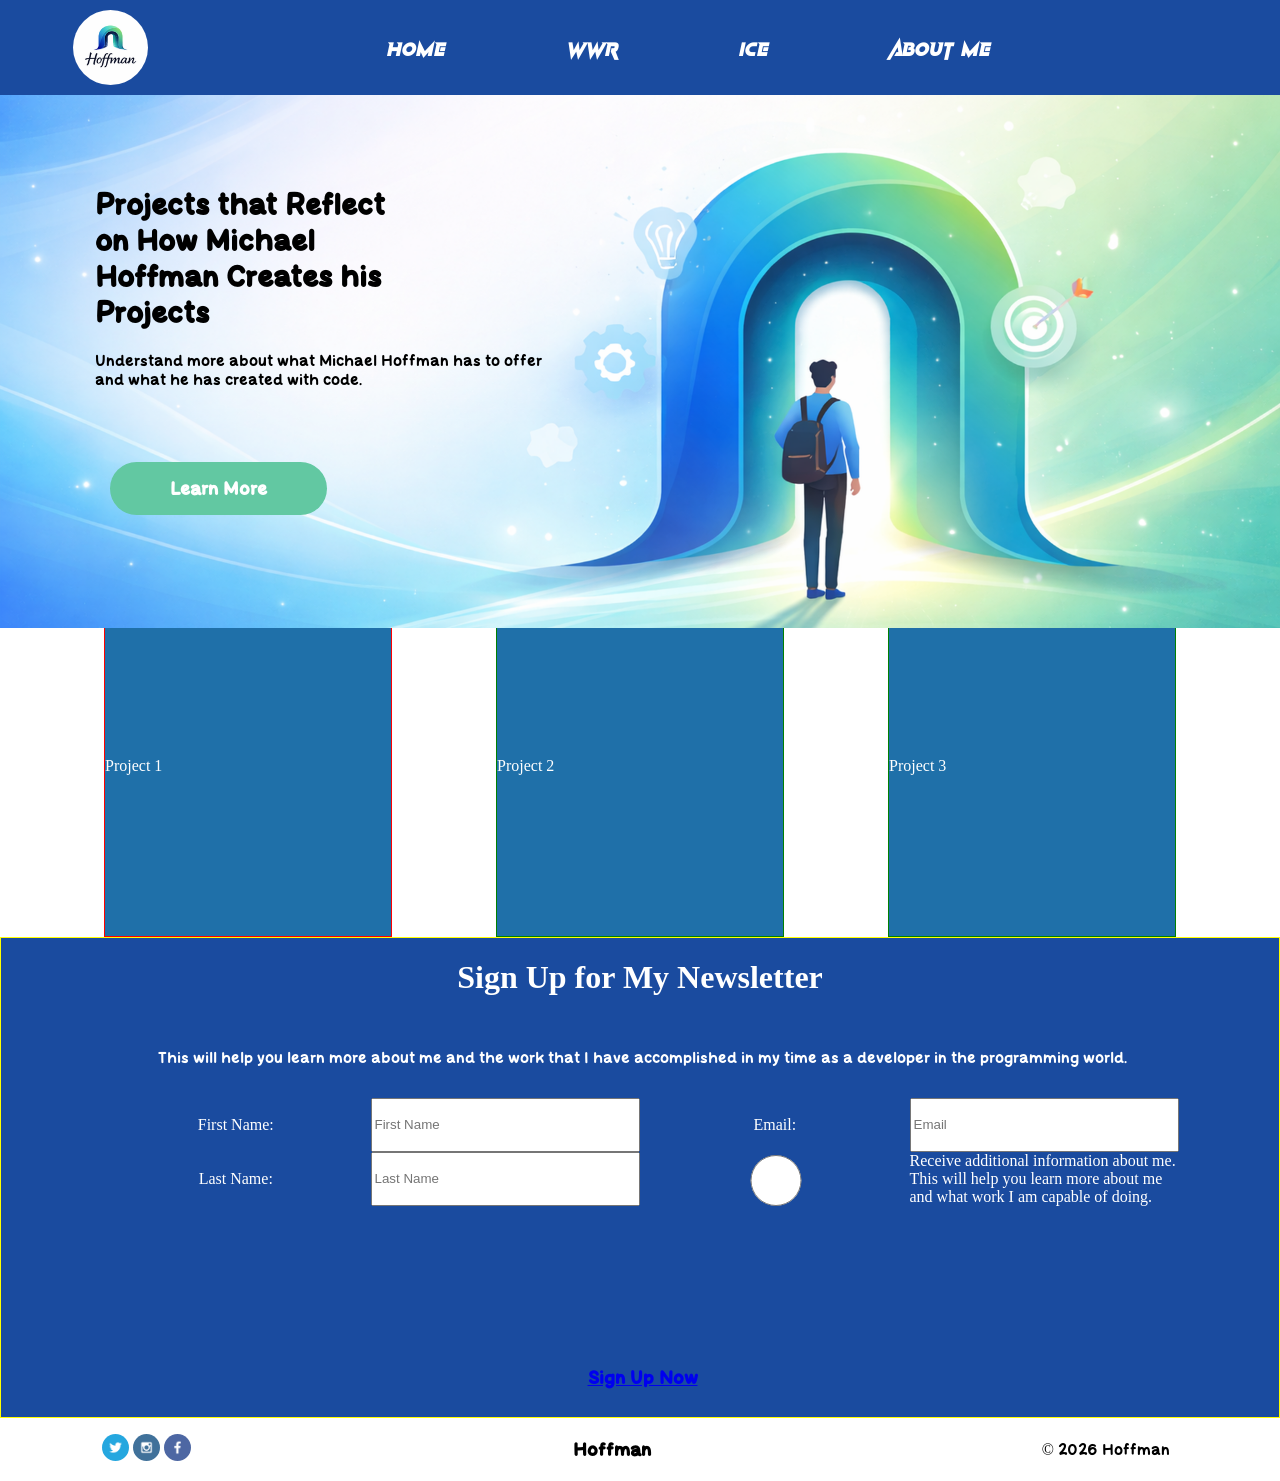
==== index.html @ 30bf38de "Initial commit" ====
<!DOCTYPE html>
<html lang="en">
<head>
    <meta charset="UTF-8">
    <meta name="viewport" content="width=device-width, initial-scale=1.0">
    <title>Portal Page</title>
    <link rel="stylesheet" href="styles/style.css">
</head>
<body>
    <div id="main">
        <header>
            <a id="nav1" href="index.html"><img src="images/hoffman_logo_128x128_filled.png" height="128" width="128" alt="Portal Page Logo"/></a>
            <nav>
                <ul>
                    <li><a href="index.html">Home</a></li>
                    <li><a href="projects/rafting_test.html">WWR</a></li>
                    <li><a href="ice/ice.html">ICE</a></li>
                    <li><a href="about_me.html">About Me</a></li>
                </ul>
            </nav>
        </header>
        <main>
            <div id="hero-box">
                <img class="hero-box-img" src="images/heroimg.png" alt="hero image">
	            <div class="hero-content-text" id="hero-content">
		            <h1>Projects that Reflect on How Michael Hoffman Creates his Projects</h1>
		            <p>Understand more about what Michael Hoffman has to offer and what he has created with code.</p>
		            <h3><a href="about_me.html">Learn More</a></h3>
	            </div>
            </div>
	        <div id="content-box">
		        <div class="c-box c-box1">Project 1</div>
		        <div class="c-box c-box2">Project 2</div>
		        <div class="c-box c-box2">Project 3</div>
	        </div>
            <div id="newsletter">
                <h1>Sign Up for My Newsletter</h1>
                <p>This will help you learn more about me and the work that I have accomplished in my time as a developer in the programming world.</p>
	            <form action="#">
		            <div id="form-grid">
			            <br><br><br>
			            <label for="fname" class="firstNameText">First Name: </label>
			            <input type="text" id="fname" class="firstName" name="fname" placeholder="First Name"><br>

			            <label for="lname" class="lastNameText">Last Name: </label>
			            <input type="text" id="lname" class="lastName" name="lname" placeholder="Last Name"><br>

			            <label for="email" class="emailText">Email: </label>
			            <input type="email" id="email" class="emailBox" name="email" placeholder="Email"><br>

			            <input type="radio" class="infoButton" id="information" name="information">
			            <label for="information" class="infoText">Receive additional information about me. This
				            will help you learn more about me and what
				            work I am capable of doing.</label><br>
		            </div>
<!--		            <input type="submit" value="Sign Up Now">-->
	            </form>
	            <h3><a href="signup.html">Sign Up Now</a></h3>
            </div>
        </main>
        <footer>
            <div id="logos">
                <a href="https://x.com/"><img src="images/twitter.png" alt="twitter link"></a>
                <a href="https://www.instagram.com/"><img src="images/instagram.png" alt="twitter link"></a>
                <a href="https://www.facebook.com/"><img src="images/facebook.png" alt="twitter link"></a>
            </div>
	        <h3>Hoffman</h3>
	        <p>&copy; 2026 Hoffman</p>
        </footer>
    </div>
</body>
</html>
---- styles/style.css ----
@font-face {
    font-family: "Maximum Voltage";
    src: url("../fonts/Maximum_Voltage_Italic.otf");
}

@font-face {
    font-family: "Power Calm";
    src: url("../fonts/Power_Calm.otf");
}

body {
    margin: 0;
    padding: 0;
}

header {
    display: grid;
    background-color: #1A4B9F;
    grid-template-columns: 1.5fr 0.2fr 5fr 2fr;
    /*border: 1px solid red;*/
}

header a {
    display: flex;
    justify-content: center;
    align-items: center;
    margin: 10px 20px;
    /*border: 1px solid cyan;*/
}

header a img {
    border-radius: 100px;
    width: 75px;
    height: 75px;
}

nav {
    display: grid;
    grid-column: 3/4;
    /*border: 1px solid orange;*/
}

nav ul {
    display: flex;
    justify-content: space-evenly;
    align-items: center;
    flex-flow: nowrap row;
    gap: 30px;
    list-style: none;
    width: 100%;
    margin: 15px 30px 15px;
    /*border: 1px solid green;*/
}

nav ul li a {
    display: flex;
    padding: 5px;
    color: white;
    /*background-color: grey;*/
    text-decoration: none;
    font-family: "Maximum Voltage", serif;
    font-size: 20px;
}

nav ul li a:hover {
    font-size: 25px;
}

main {
    /*display: grid;*/
    /*grid-template-rows: 1.5fr 1fr 1fr;*/
}

#hero-box {
    grid-row: 1/2;
    display: grid;
    grid-template-columns: 1fr 1fr;
    /*position: relative;*/
    padding: 0;
    margin-bottom: 0;
    height: 500px;
    /*border: 1px solid red;*/
}

.hero-box-img {
    grid-column: 1/3;
    grid-row: 1/2;
    z-index: 0;
}

.hero-content-text {
    grid-column: 1/2;
    grid-row: 1/2;
    z-index: 1;
}

#hero-box img {
    /*height: 50%;*/
    width: 100%;
}

#hero-content {
    display: grid;
    grid-template-columns: 1fr;
    grid-template-rows: 3fr 2fr 1fr;
    margin: 80px;
    height: 350px;
    /*border: 1px solid green;*/
}

#hero-content h1, p, h3 {
    float: left;
    display: flex;
    align-items: center;
    font-family: "Power Calm", serif;
    margin: 10px;
    padding-left: 5px;
}

#hero-content h1 {
    grid-column: 1 / 2;
    grid-row: 1 / 2;
    padding-right: 150px;
    flex-flow: row;
    font-weight: bold;
    font-size: 30px;
    /*border: 1px solid blue;*/
}

#hero-content p {
    grid-column: 1/2;
    grid-row: 2/3;
    float: left;
    align-items: unset;
    /*border: 1px solid purple;*/
}

#hero-content h3 {
    grid-column: 1/2;
    grid-row: 3/4;
    justify-self: left;
    padding-left: 20px;
    /*border: 1px solid pink;*/
}

#hero-content h3 a {
    color: white;
    background-color: #62C8A2;
    border-radius: 30px;
    text-decoration: none;
    padding: 15px 60px 15px;
}

#content-box {
    grid-row: 2/3;
    display: flex;
    flex-flow: nowrap row;
    justify-content: space-evenly;
    align-items: center;
}

.c-box {
    background-color: #1F70A9;
    color: #ffffff;
    height: 340px;
    width: 286px;
    justify-self: center;
    align-content: center;
    border: 1px solid pink;
}

.c-box1 {
    border: 1px solid red;
}

.c-box2 {
    border: 1px solid green;
}

.c-box3 {
    border: 1px solid blue;
}

#newsletter {
    grid-row: 3/4;
    background-color: #1A4B9F;
    border: 1px solid yellow;
    color: white;
    display: grid;
    grid-template-rows: 1fr 1fr 3fr 1fr;
}

#newsletter h1, p, form, h3 {
    justify-self: center;
}

#newsletter form {

}

#form-grid {
    display: grid;
    grid-template-columns: 1fr 1fr 1fr 1fr;
    grid-template-rows: 1fr 1fr;
    margin: 0 50px 0;
    padding: 0 50px 0;
}

#form-grid label {
    justify-self: center;
    align-self: center;
}

.firstNameText {
    grid-column: 1/2;
    grid-row: 1/2;
}

.firstName {
    grid-column: 2/3;
    grid-row: 1/2;
}

.lastNameText {
    grid-column: 1/2;
    grid-row: 2/3;
}

.lastName {
    grid-column: 2/3;
    grid-row: 2/3;
}

.emailText {
    grid-column: 3/4;
    grid-row: 1/2;
}

.emailBox {
    grid-column: 4/5;
    grid-row: 1/2;
}

.infoButton {
    grid-column: 3/4;
    grid-row: 2/3;
}

.infoText {
    grid-column: 4/5;
    grid-row: 2/3;
}

footer {
    background-color: white;
    display: flex;
    flex-flow: nowrap row;
    justify-content: space-between;
    padding: 10px 100px 10px;
}

#logos {
    display: flex;
    flex-flow: nowrap row;
    justify-content: space-evenly;
    align-items: center;
}

#logos img {
    /*justify-self: center;*/
    /*align-content: center;*/
    border-radius: 50px;
    height: 27px;
    width: 27px;
    margin-left: 2px;
    margin-right: 2px;
}
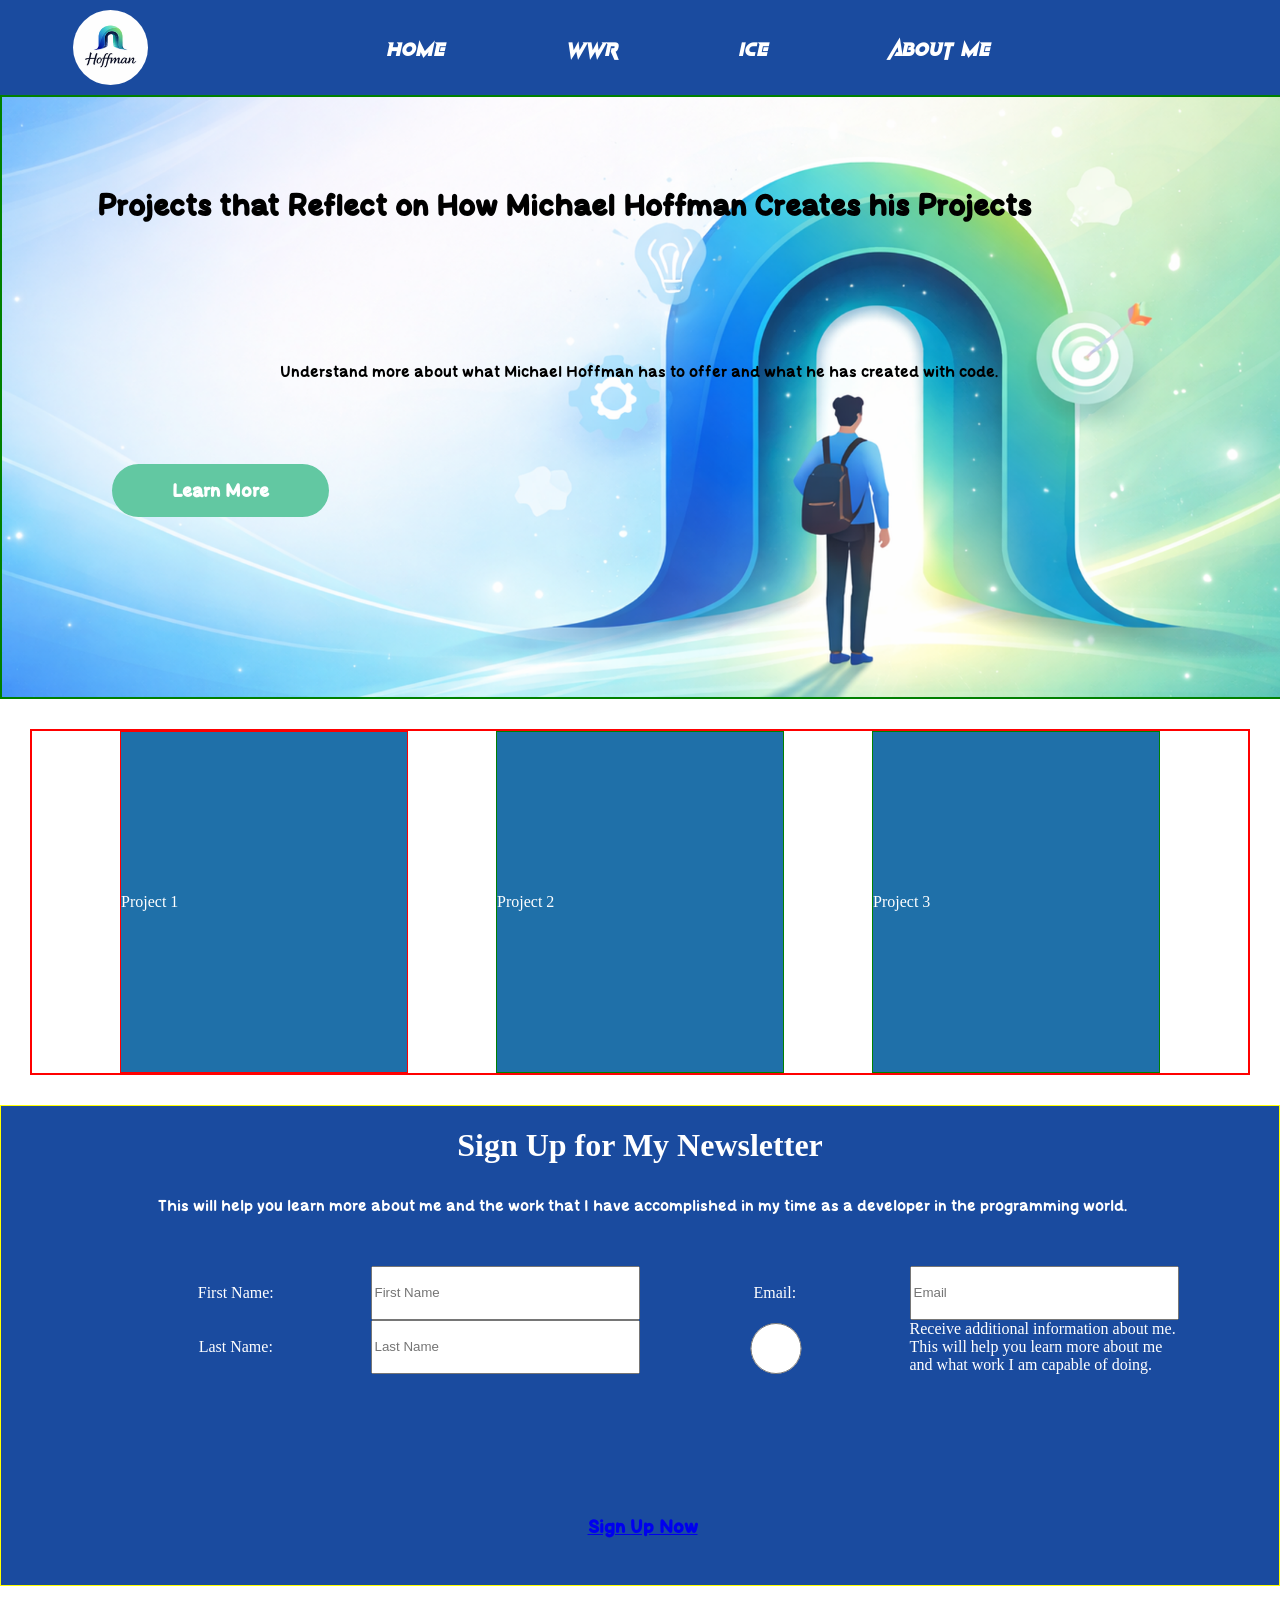
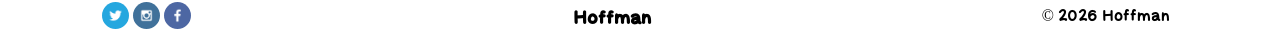
==== commit 5c896b95: "index changed" ====
--- a/index.html
+++ b/index.html
@@ -21,8 +21,8 @@
         </header>
         <main>
             <div id="hero-box">
-                <img class="hero-box-img" src="images/heroimg.png" alt="hero image">
-	            <div class="hero-content-text" id="hero-content">
+                <img src="images/heroimg.png" alt="hero image">
+	            <div id="hero-content">
 		            <h1>Projects that Reflect on How Michael Hoffman Creates his Projects</h1>
 		            <p>Understand more about what Michael Hoffman has to offer and what he has created with code.</p>
 		            <h3><a href="about_me.html">Learn More</a></h3>
--- a/styles/style.css
+++ b/styles/style.css
@@ -73,44 +73,35 @@
 
 #hero-box {
     grid-row: 1/2;
-    display: grid;
-    grid-template-columns: 1fr 1fr;
-    /*position: relative;*/
     padding: 0;
     margin-bottom: 0;
-    height: 500px;
-    /*border: 1px solid red;*/
-}
-
-.hero-box-img {
-    grid-column: 1/3;
-    grid-row: 1/2;
+    width: 100%;
+    height: 600px;
+    position: relative;
+    border: 2px solid green;
+    overflow: hidden;
+}
+
+#hero-box img {
+    object-fit: cover;
+    width: 100%;
+    height: 100%;
+    position: absolute;
     z-index: 0;
 }
 
-.hero-content-text {
-    grid-column: 1/2;
-    grid-row: 1/2;
-    z-index: 1;
-}
-
-#hero-box img {
-    /*height: 50%;*/
-    width: 100%;
-}
-
 #hero-content {
-    display: grid;
-    grid-template-columns: 1fr;
-    grid-template-rows: 3fr 2fr 1fr;
     margin: 80px;
     height: 350px;
-    /*border: 1px solid green;*/
+    position: absolute;
+    display: grid;
+    grid-template: 3fr 2fr 1fr / 1fr;
+    justify-content: space-around;
+    z-index: 1;
 }
 
 #hero-content h1, p, h3 {
     float: left;
-    display: flex;
     align-items: center;
     font-family: "Power Calm", serif;
     margin: 10px;
@@ -118,17 +109,14 @@
 }
 
 #hero-content h1 {
-    grid-column: 1 / 2;
     grid-row: 1 / 2;
     padding-right: 150px;
-    flex-flow: row;
     font-weight: bold;
     font-size: 30px;
     /*border: 1px solid blue;*/
 }
 
 #hero-content p {
-    grid-column: 1/2;
     grid-row: 2/3;
     float: left;
     align-items: unset;
@@ -136,7 +124,6 @@
 }
 
 #hero-content h3 {
-    grid-column: 1/2;
     grid-row: 3/4;
     justify-self: left;
     padding-left: 20px;
@@ -157,6 +144,8 @@
     flex-flow: nowrap row;
     justify-content: space-evenly;
     align-items: center;
+    margin: 30px;
+    border: 2px solid red;
 }
 
 .c-box {
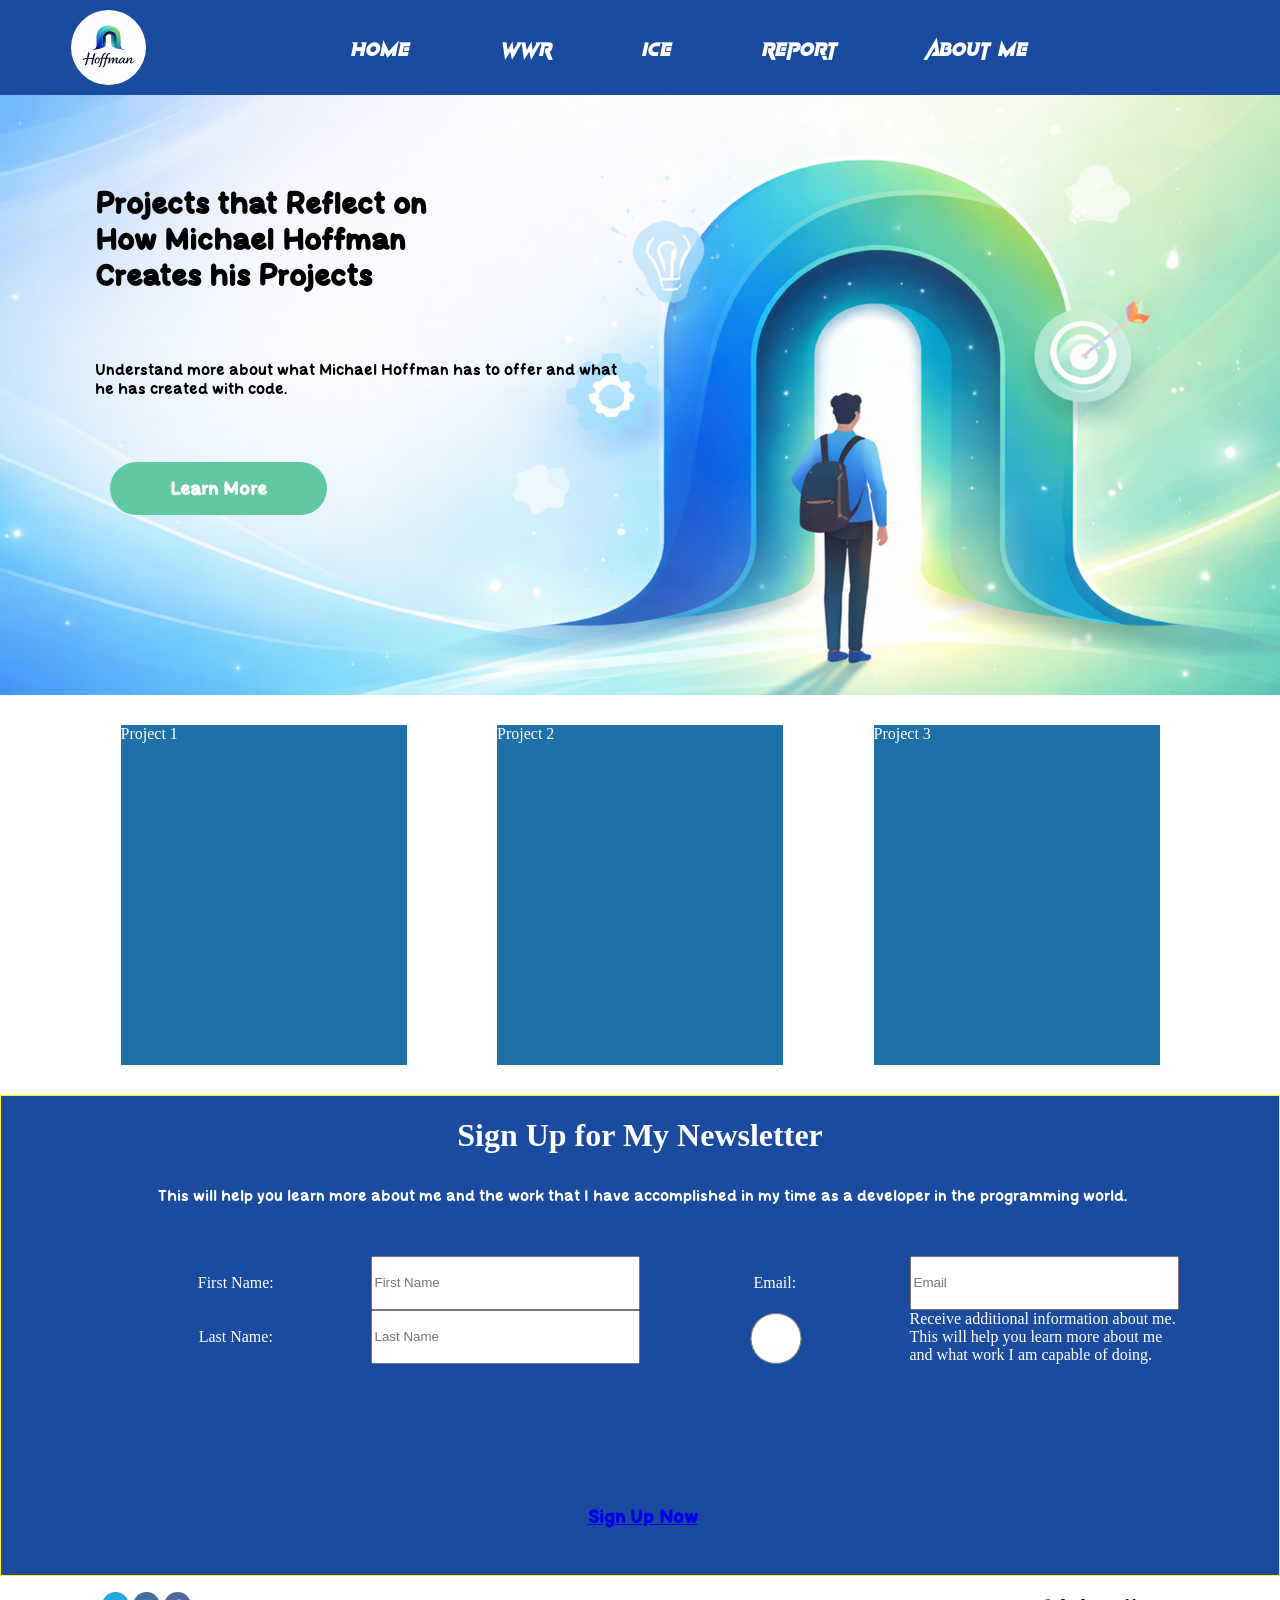
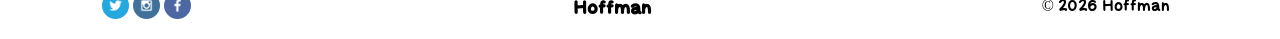
==== commit eb98ff64: "finished" ====
--- a/index.html
+++ b/index.html
@@ -15,6 +15,7 @@
                     <li><a href="index.html">Home</a></li>
                     <li><a href="projects/rafting_test.html">WWR</a></li>
                     <li><a href="ice/ice.html">ICE</a></li>
+	                <li><a href="project-report.html">Report</a></li>
                     <li><a href="about_me.html">About Me</a></li>
                 </ul>
             </nav>
@@ -29,9 +30,9 @@
 	            </div>
             </div>
 	        <div id="content-box">
-		        <div class="c-box c-box1">Project 1</div>
-		        <div class="c-box c-box2">Project 2</div>
-		        <div class="c-box c-box2">Project 3</div>
+		        <div id="c1" class="c-box">Project 1</div>
+		        <div id="c2" class="c-box c2">Project 2</div>
+		        <div id="c3" class="c-box c3">Project 3</div>
 	        </div>
             <div id="newsletter">
                 <h1>Sign Up for My Newsletter</h1>
@@ -53,7 +54,6 @@
 				            will help you learn more about me and what
 				            work I am capable of doing.</label><br>
 		            </div>
-<!--		            <input type="submit" value="Sign Up Now">-->
 	            </form>
 	            <h3><a href="signup.html">Sign Up Now</a></h3>
             </div>
--- a/styles/style.css
+++ b/styles/style.css
@@ -17,7 +17,6 @@
     display: grid;
     background-color: #1A4B9F;
     grid-template-columns: 1.5fr 0.2fr 5fr 2fr;
-    /*border: 1px solid red;*/
 }
 
 header a {
@@ -25,7 +24,6 @@
     justify-content: center;
     align-items: center;
     margin: 10px 20px;
-    /*border: 1px solid cyan;*/
 }
 
 header a img {
@@ -37,7 +35,6 @@
 nav {
     display: grid;
     grid-column: 3/4;
-    /*border: 1px solid orange;*/
 }
 
 nav ul {
@@ -49,14 +46,12 @@
     list-style: none;
     width: 100%;
     margin: 15px 30px 15px;
-    /*border: 1px solid green;*/
 }
 
 nav ul li a {
     display: flex;
     padding: 5px;
     color: white;
-    /*background-color: grey;*/
     text-decoration: none;
     font-family: "Maximum Voltage", serif;
     font-size: 20px;
@@ -66,9 +61,31 @@
     font-size: 25px;
 }
 
-main {
-    /*display: grid;*/
-    /*grid-template-rows: 1.5fr 1fr 1fr;*/
+#main-project {
+    margin: 10px;
+    padding: 0;
+}
+
+#main-project h1, h2 {
+    font-family: "Maximum Voltage", serif;
+    justify-content: center;
+    text-align: center;
+    color: #62C8A2;
+    margin: 10px;
+    padding: 0;
+}
+
+#main-project p, li {
+    font-family: "Power Calm", serif;
+    justify-content: center;
+    text-align: left;
+    color: #1A4B9F;
+    margin: 0;
+    padding: 0;
+}
+
+#main-project li {
+    color: black;
 }
 
 #hero-box {
@@ -78,7 +95,6 @@
     width: 100%;
     height: 600px;
     position: relative;
-    border: 2px solid green;
     overflow: hidden;
 }
 
@@ -95,7 +111,7 @@
     height: 350px;
     position: absolute;
     display: grid;
-    grid-template: 3fr 2fr 1fr / 1fr;
+    grid-template: 3fr 2fr 1fr / 1fr 1fr;
     justify-content: space-around;
     z-index: 1;
 }
@@ -113,21 +129,18 @@
     padding-right: 150px;
     font-weight: bold;
     font-size: 30px;
-    /*border: 1px solid blue;*/
 }
 
 #hero-content p {
     grid-row: 2/3;
     float: left;
     align-items: unset;
-    /*border: 1px solid purple;*/
 }
 
 #hero-content h3 {
     grid-row: 3/4;
     justify-self: left;
     padding-left: 20px;
-    /*border: 1px solid pink;*/
 }
 
 #hero-content h3 a {
@@ -143,9 +156,8 @@
     display: flex;
     flex-flow: nowrap row;
     justify-content: space-evenly;
-    align-items: center;
+    /*align-items: center;*/
     margin: 30px;
-    border: 2px solid red;
 }
 
 .c-box {
@@ -153,21 +165,10 @@
     color: #ffffff;
     height: 340px;
     width: 286px;
-    justify-self: center;
-    align-content: center;
-    border: 1px solid pink;
-}
-
-.c-box1 {
-    border: 1px solid red;
-}
-
-.c-box2 {
-    border: 1px solid green;
-}
-
-.c-box3 {
-    border: 1px solid blue;
+}
+
+#c1 {
+    align-self: center;
 }
 
 #newsletter {
